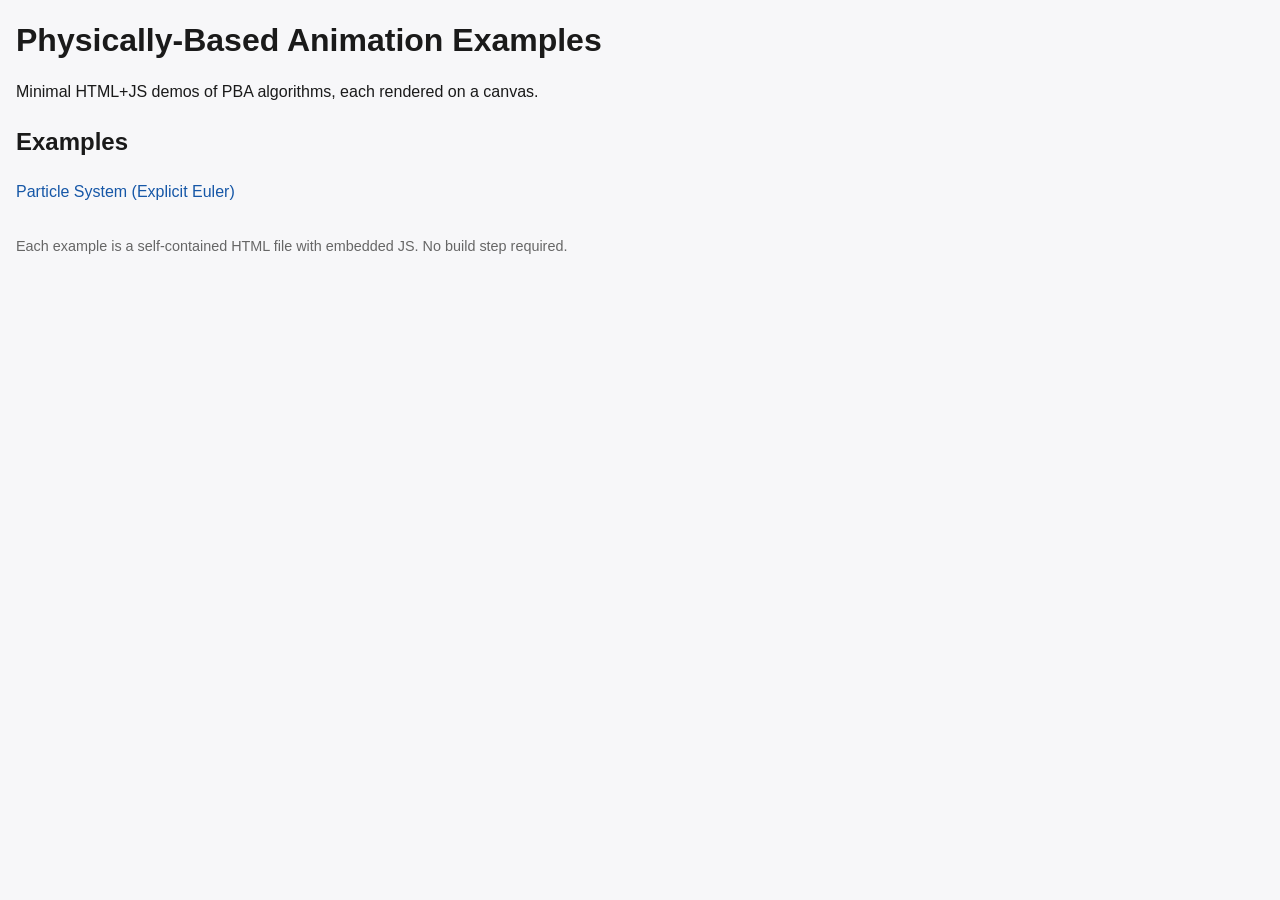
==== index.html @ 795fb893 "Add PBA example project base with explicit-Euler particle system - index.html landing page listing e" ====
<!DOCTYPE html>
<html lang="en">
<head>
    <meta charset="UTF-8">
    <meta name="viewport" content="width=device-width, initial-scale=1.0">
    <title>PBA Examples</title>
    <link rel="stylesheet" href="css/style.css">
</head>
<body>
    <header>
        <h1>Physically-Based Animation Examples</h1>
        <p>Minimal HTML+JS demos of PBA algorithms, each rendered on a canvas.</p>
    </header>

    <nav id="examples">
        <h2>Examples</h2>
        <ul>
            <li><a href="examples/particle_system.html">Particle System (Explicit Euler)</a></li>
        </ul>
    </nav>

    <footer>
        <p>Each example is a self-contained HTML file with embedded JS. No build step required.</p>
    </footer>
</body>
</html>
---- css/style.css ----
* {
    box-sizing: border-box;
}

body {
    margin: 0;
    padding: 1rem;
    font-family: -apple-system, BlinkMacSystemFont, "Segoe UI", Roboto, sans-serif;
    background: #f7f7f9;
    color: #1a1a1a;
    line-height: 1.5;
}

header h1 {
    margin: 0 0 0.25rem;
}

nav#examples ul {
    list-style: none;
    padding: 0;
}

nav#examples li {
    margin: 0.25rem 0;
}

nav#examples a {
    color: #1657a7;
    text-decoration: none;
}

nav#examples a:hover {
    text-decoration: underline;
}

footer {
    margin-top: 2rem;
    color: #666;
    font-size: 0.9rem;
}

/* ---- shared example layout ---- */

.example h1 {
    margin: 0 0 0.5rem;
}

.example .back {
    margin-bottom: 1rem;
}

.sim {
    display: flex;
    flex-wrap: wrap;
    gap: 1rem;
    align-items: flex-start;
}

.canvas-wrap {
    background: #fff;
    border: 1px solid #d0d0d8;
    border-radius: 4px;
    padding: 4px;
}

canvas {
    display: block;
    background: #fff;
}

.controls {
    background: #fff;
    border: 1px solid #d0d0d8;
    border-radius: 4px;
    padding: 0.75rem 1rem;
    min-width: 260px;
}

.controls table {
    border-collapse: collapse;
    width: 100%;
}

.controls td {
    padding: 0.3rem 0.25rem;
    vertical-align: middle;
}

.controls td:first-child {
    white-space: nowrap;
    color: #444;
}

.controls input[type="number"],
.controls input[type="range"],
.controls select {
    width: 100%;
    box-sizing: border-box;
}

.controls button {
    width: 100%;
    padding: 0.4rem;
    margin-top: 0.4rem;
    cursor: pointer;
}

.description {
    margin-top: 1.5rem;
    max-width: 760px;
}

.description h2 {
    margin-top: 1.5rem;
}

.description code {
    background: #eef0f2;
    padding: 0.1rem 0.25rem;
    border-radius: 3px;
}
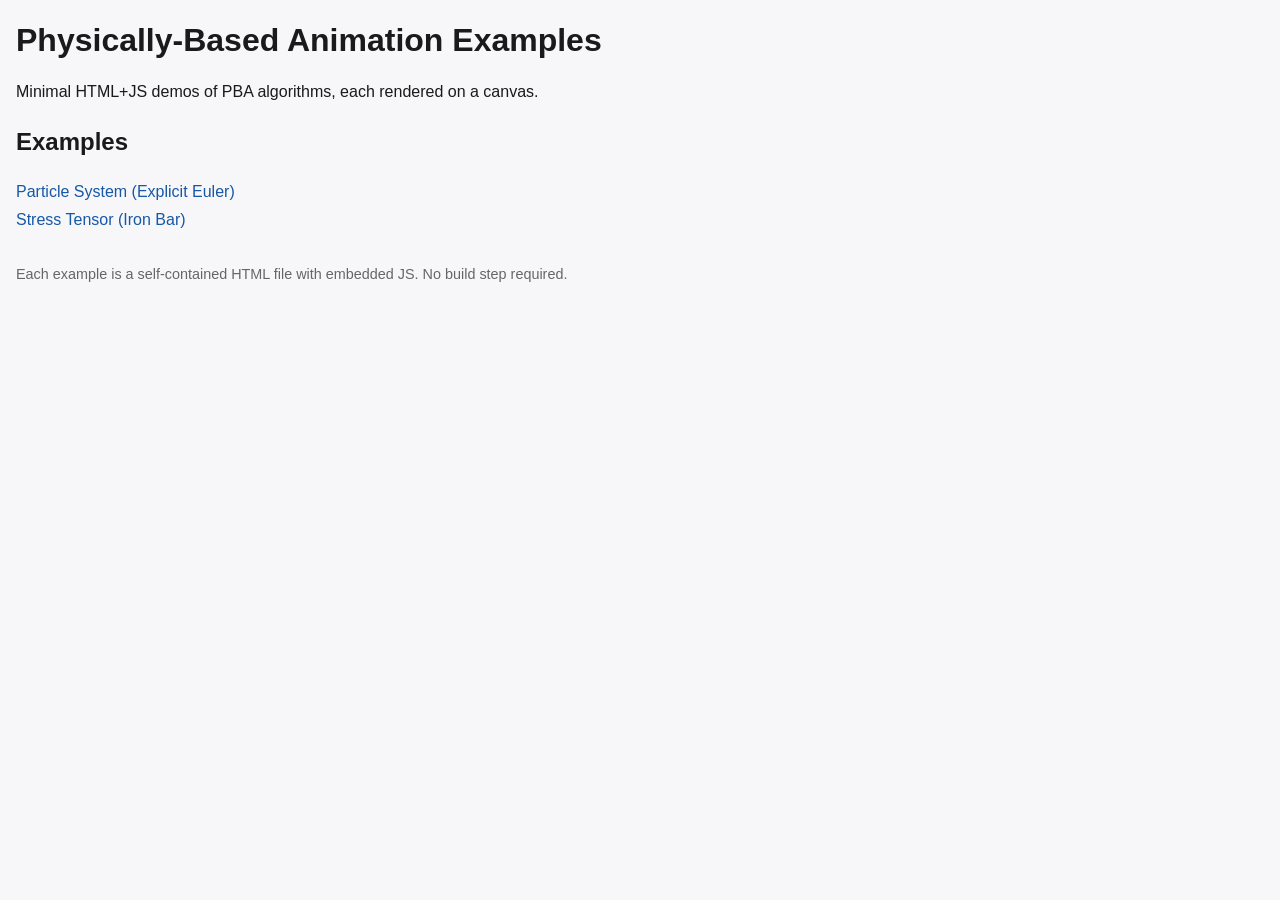
==== commit de75b359: "Add stress tensor example (iron bar, traction t=P·n) - examples/stress_tensor.html: 2D iron bar unde" ====
--- a/index.html
+++ b/index.html
@@ -16,6 +16,7 @@
         <h2>Examples</h2>
         <ul>
             <li><a href="examples/particle_system.html">Particle System (Explicit Euler)</a></li>
+            <li><a href="examples/stress_tensor.html">Stress Tensor (Iron Bar)</a></li>
         </ul>
     </nav>
 
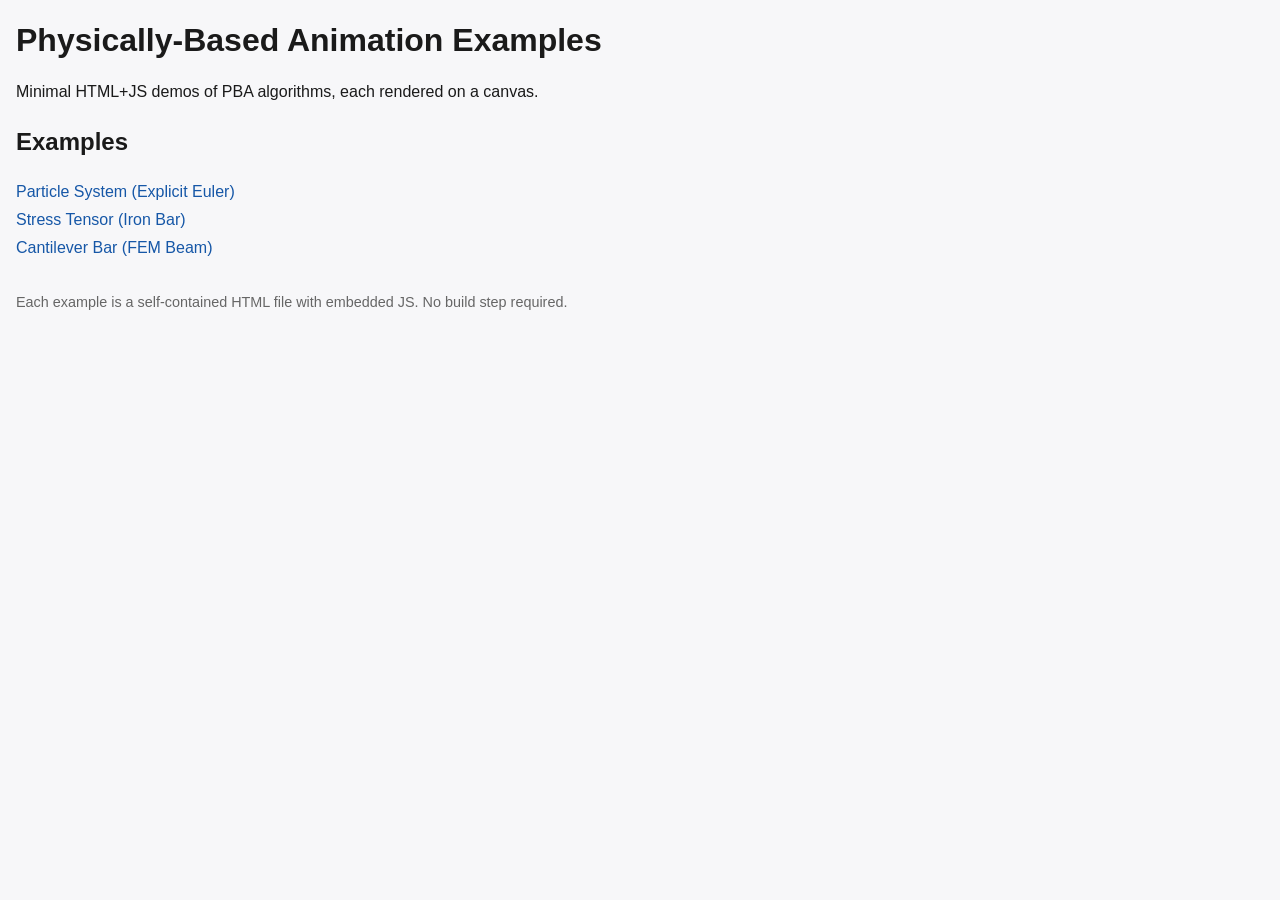
==== commit ad0e877f: "Add cantilever bar example (FEM beam, semi-implicit Euler, gravity swing) A clamped-left cantilever " ====
--- a/index.html
+++ b/index.html
@@ -17,6 +17,7 @@
         <ul>
             <li><a href="examples/particle_system.html">Particle System (Explicit Euler)</a></li>
             <li><a href="examples/stress_tensor.html">Stress Tensor (Iron Bar)</a></li>
+            <li><a href="examples/cantilever_bar.html">Cantilever Bar (FEM Beam)</a></li>
         </ul>
     </nav>
 
--- a/css/style.css
+++ b/css/style.css
@@ -61,6 +61,7 @@
     border: 1px solid #d0d0d8;
     border-radius: 4px;
     padding: 4px;
+    flex: 0 0 auto;
 }
 
 canvas {
@@ -74,6 +75,8 @@
     border-radius: 4px;
     padding: 0.75rem 1rem;
     min-width: 260px;
+    width: 320px;
+    align-self: flex-start;
 }
 
 .controls table {
@@ -91,10 +94,17 @@
     color: #444;
 }
 
+.controls td:last-child {
+    width: 8rem;
+    padding-right: 0;
+}
+
 .controls input[type="number"],
 .controls input[type="range"],
-.controls select {
+.controls select,
+.controls input[disabled] {
     width: 100%;
+    min-width: 0;
     box-sizing: border-box;
 }
 
@@ -103,6 +113,24 @@
     padding: 0.4rem;
     margin-top: 0.4rem;
     cursor: pointer;
+}
+
+.btn-row {
+    display: flex;
+    gap: 0.4rem;
+    margin-bottom: 0.6rem;
+}
+
+.btn-row button {
+    width: auto;
+    flex: 1 1 0;
+    margin-top: 0;
+}
+
+.controls button.toggle-on {
+    background: #1657a7;
+    color: #fff;
+    border-color: #1657a7;
 }
 
 .description {
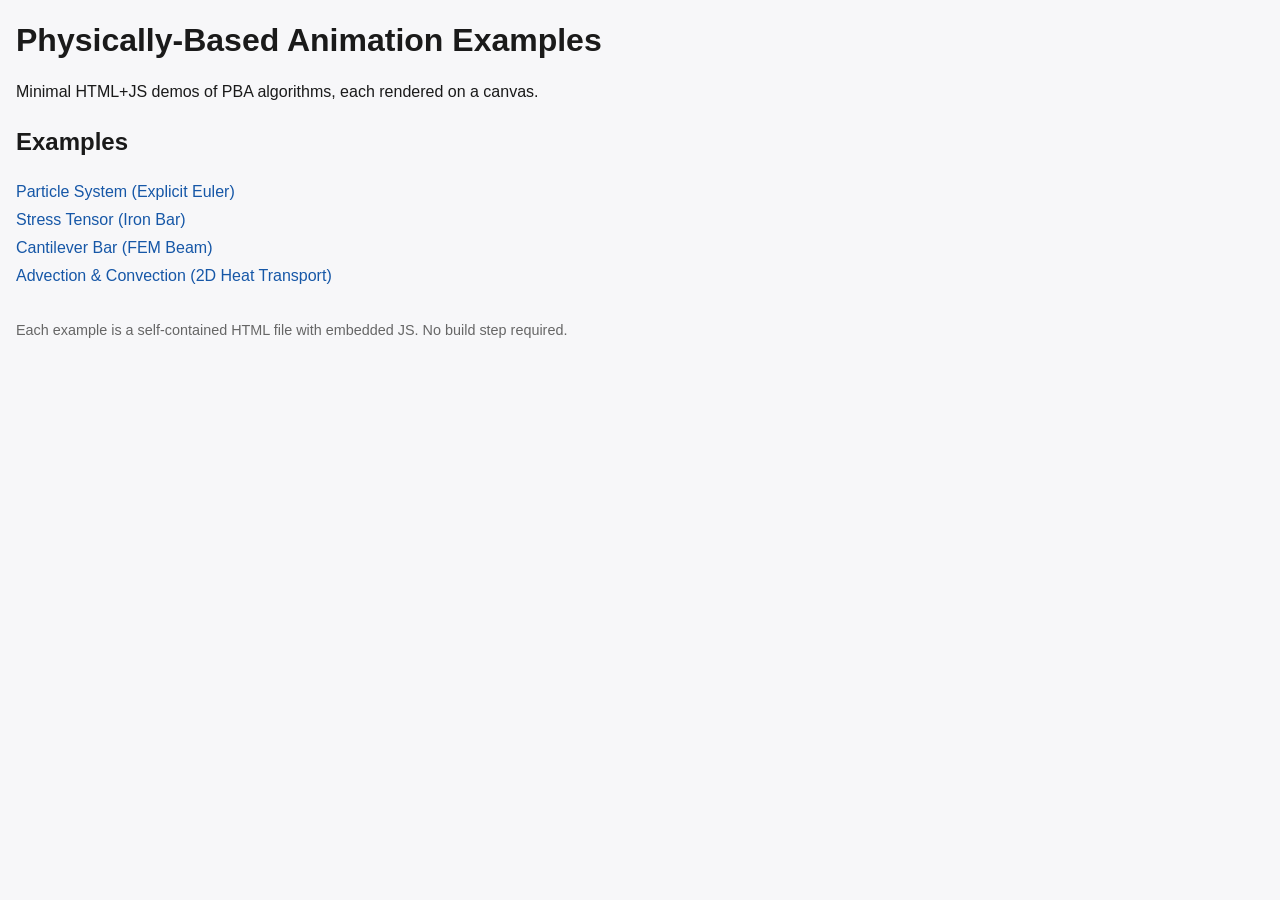
==== commit c490f54b: "Add advection and convection example with buoyant heat transport Co-authored-by: Bergiu <Bergiu@user" ====
--- a/index.html
+++ b/index.html
@@ -18,6 +18,7 @@
             <li><a href="examples/particle_system.html">Particle System (Explicit Euler)</a></li>
             <li><a href="examples/stress_tensor.html">Stress Tensor (Iron Bar)</a></li>
             <li><a href="examples/cantilever_bar.html">Cantilever Bar (FEM Beam)</a></li>
+            <li><a href="examples/advection_convection.html">Advection &amp; Convection (2D Heat Transport)</a></li>
         </ul>
     </nav>
 
